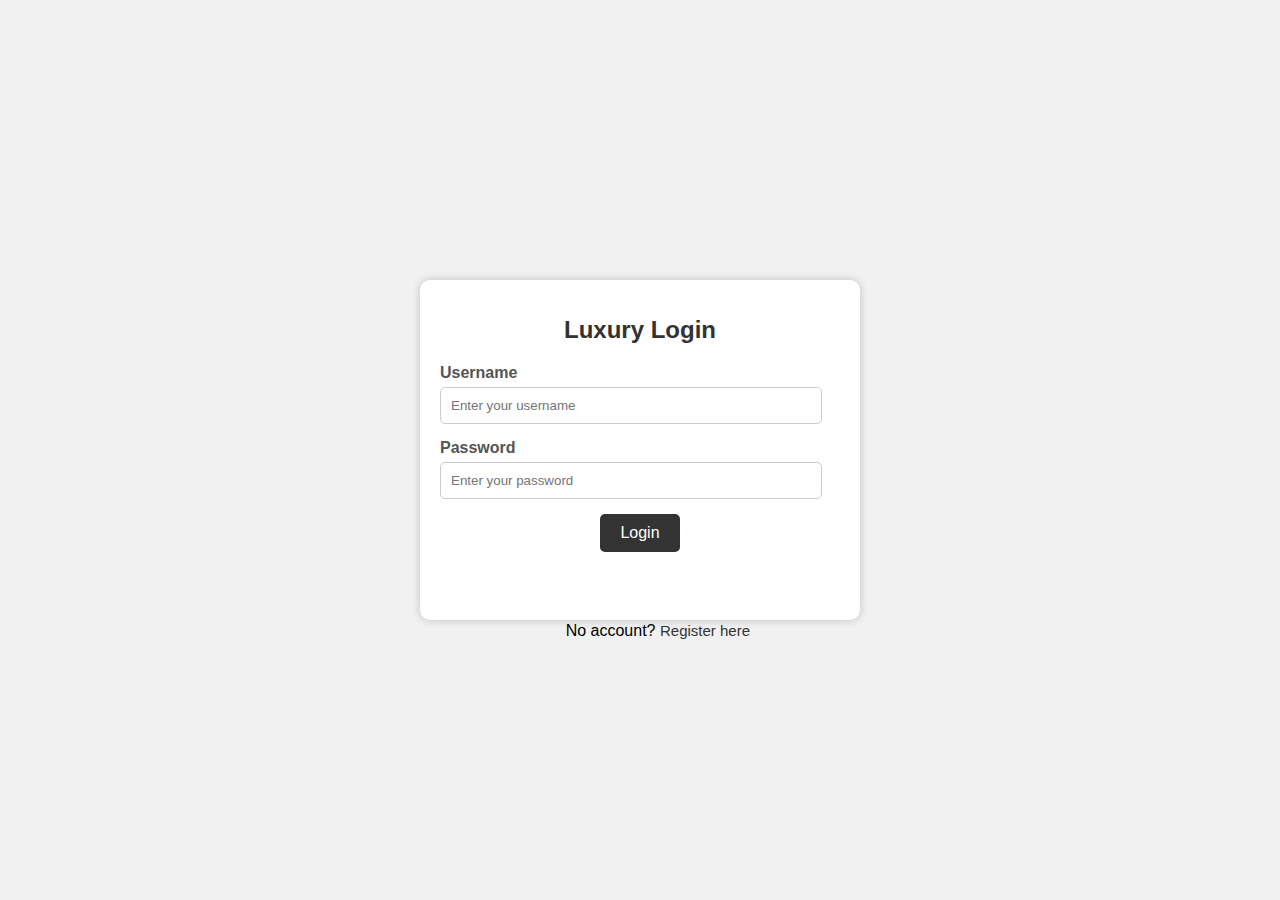
==== login.html @ 460c17ae "update Mon Sep 18 21:30:44 EDT 2023" ====
<!DOCTYPE html>
<html lang="en">
<head>
    <meta charset="UTF-8">
    <meta name="viewport" content="width=device-width, initial-scale=1.0">
    <title>Luxury Login</title>
    <link rel="stylesheet" href="login-styles.css">
</head>
<body>
    <div class="container">
        <div class="login-box">
            <h1>Luxury Login</h1>
            <form>
                <div class="input-container">
                    <label for="username">Username</label>
                    <input type="text" id="username" name="username" placeholder="Enter your username" required>
                </div>
                <div class="input-container">
                    <label for="password">Password</label>
                    <input type="password" id="password" name="password" placeholder="Enter your password" required>
                </div>
                <button type="submit">Login</button>
                <div class="register-link">
                    No account? <a href="register.html" style="font-size: 15px;">Register here</a>
                </div>
            </form>
        </div>
    </div>
</body>
</html>
---- login-styles.css ----
body {
    background-color: #f1f1f1;
    font-family: Arial, sans-serif;
    display: flex;
    justify-content: center;
    align-items: center;
    height: 100vh;
    margin: 0;
}

.container {
    background-color: #fff;
    border-radius: 10px;
    box-shadow: 0px 0px 10px rgba(0, 0, 0, 0.2);
    padding: 20px;
    text-align: center;
    width: 400px;
    height: 300px;
    margin: 0 auto;
}

.login-box h1 {
    font-size: 24px;
    color: #333;
    margin-bottom: 20px;
}

.input-container {
    text-align: left;
    margin-bottom: 15px;
}

input[type="text"],
input[type="password"] {
    width: 90%;
    padding: 10px;
    border: 1px solid #ccc;
    border-radius: 5px;
}

label {
    display: block;
    margin-bottom: 5px;
    font-weight: bold;
    color: #555;
}

button {
    background-color: #333;
    color: #fff;
    border: none;
    border-radius: 5px;
    padding: 10px 20px;
    font-size: 16px;
    cursor: pointer;
    transition: background-color 0.3s ease;
}

button:hover {
    background-color: #555;
}

.register-link {
    position: absolute;
    bottom: 260px;
    right: 530px;
}

.register-link a {
    text-decoration: none;
    color: #333;
    font-size: 14px;
}
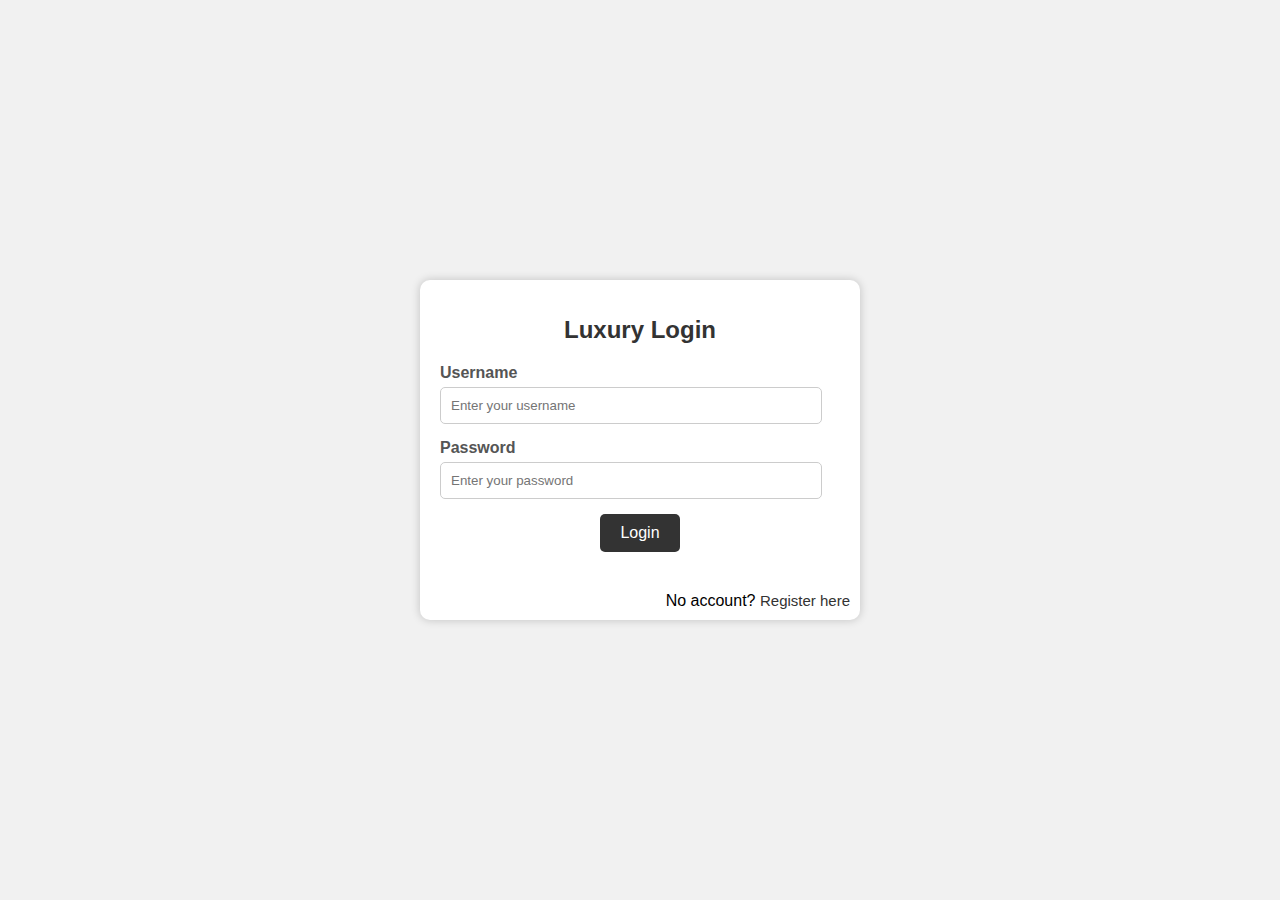
==== commit 79d17e46: "update Sat Sep 23 17:05:48 EDT 2023" ====
--- a/login.html
+++ b/login.html
@@ -10,7 +10,7 @@
     <div class="container">
         <div class="login-box">
             <h1>Luxury Login</h1>
-            <form>
+            <form action="login.php" method="POST">
                 <div class="input-container">
                     <label for="username">Username</label>
                     <input type="text" id="username" name="username" placeholder="Enter your username" required>
--- a/login-styles.css
+++ b/login-styles.css
@@ -17,6 +17,7 @@
     width: 400px;
     height: 300px;
     margin: 0 auto;
+    position: relative; /* Add relative positioning to the container */
 }
 
 .login-box h1 {
@@ -62,12 +63,12 @@
 
 .register-link {
     position: absolute;
-    bottom: 260px;
-    right: 530px;
+    bottom: 10px; /* Adjust the bottom value for spacing */
+    right: 10px; /* Adjust the right value for spacing */
 }
 
 .register-link a {
     text-decoration: none;
     color: #333;
     font-size: 14px;
-}+}
